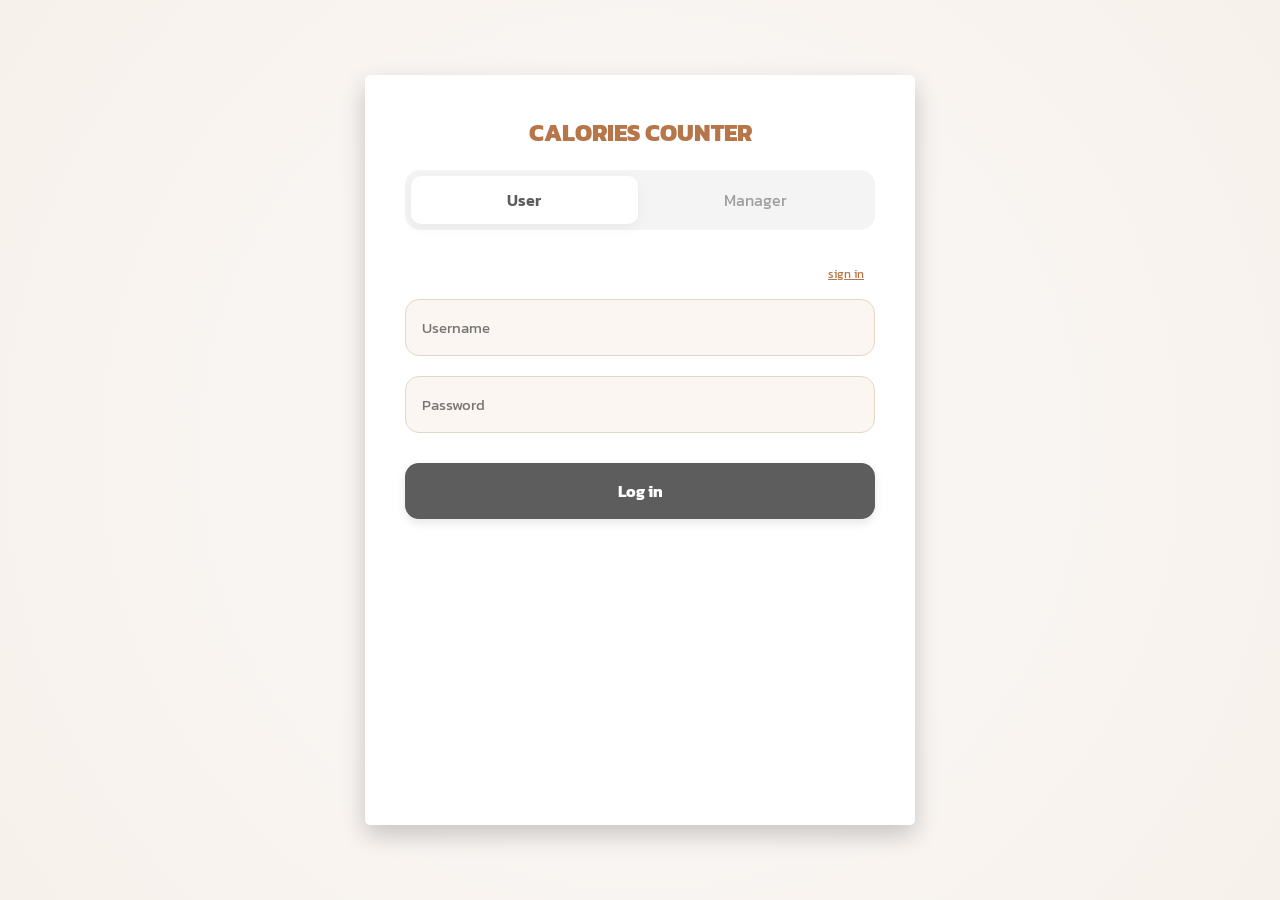
==== src/main/resources/templates/index.html @ afdca6d9 "Fix: renamed templates and controller returns to lowercase for Linux compatibility" ====
<!DOCTYPE html>
<html lang="th">
<head>
    <meta charset="UTF-8">
    <meta name="viewport" content="width=device-width, initial-scale=1.0">
    <title>log in - CalTrack</title>
    <link href="https://fonts.googleapis.com/css2?family=Kanit:wght@300;400;600&display=swap" rel="stylesheet">
    <style>
        :root {
            --sut-orange: #b7764a;
            --sut-dark: #5d5d5d;
            --bg-gray: #f4f4f4;
            --text-dark: #424242;
        }

        body {
            font-family: 'Segoe UI', 'Kanit', sans-serif;
            background: radial-gradient(circle, #f9f5f2 50%, #f7f1eb 100%); 
            margin: 0;
            display: flex;
            justify-content: center;
            align-items: center;
            height: 100vh;
            margin: 0;
        }

        .app-screen { 
            width: 550px; 
            height: 750px; 
            background: white; 
            position: relative;
            overflow: hidden;
            box-shadow: 0 10px 25px rgba(0,0,0,0.2);
            border-radius: 5px; 
            display: flex;
            flex-direction: column;
        }

        .header { 
            background: var(--sut-dark); 
            padding: 10px; 
            text-align: center; 
            flex-shrink: 0; 
            color: white; 
            font-weight: 600; 
        }

        .content { 
            flex-grow: 1; 
            overflow-y: auto; 
            padding: 40px; 
            display: flex;
            flex-direction: column;
            text-align: center;
        }

        .logo-circle {
            background: #fbf6f1; 
            width: 80px; height: 80px; 
            border-radius: 50%; display: flex; align-items: center; justify-content: center; 
            margin: 0 auto 20px;
        }

        @keyframes float {
            0%, 100% { transform: translateY(0px); }
            50% { transform: translateY(-5px); }
        }

        h2 {
            color: var(--text-dark);
            font-weight: 600;
            margin-bottom: 5px;
            font-size: 1.8rem;
        }

        .tab-buttons {
            display: flex;
            background: var(--bg-gray);
            padding: 6px;
            border-radius: 15px;
            margin: 20px 0 30px;
            gap: 5px;
        }

        .tab-buttons button {
            flex: 1;
            padding: 12px;
            border: none;
            background: transparent;
            cursor: pointer;
            border-radius: 10px;
            transition: all 0.3s ease;
            font-family: 'Kanit';
            font-size: 1rem;
            color: #9e9e9e;
        }

        .tab-buttons button.active {
            background: white;
            color: var(--sut-dark);
            box-shadow: 0 4px 12px rgba(0,0,0,0.05);
            font-weight: 600;
        }

        .mode-tabs {
            text-align: right;
            margin-bottom: 5px;
            padding-right: 5px;
        }

        .mode-tabs button {
            background: none;
            border: none;
            color: var(--sut-orange);
            cursor: pointer;
            font-size: 0.75rem;
            font-family: 'Kanit';
            text-decoration: underline;
        }

        .mode-tabs button.active {
            display: none;
        }

        input {
            width: 100%;
            padding: 16px;
            margin: 10px 0;
            border: 1px solid #e2d7c6;
            border-radius: 14px;
            box-sizing: border-box;
            transition: 0.3s;
            background: #fbf6f1;
            font-family: 'Kanit';
            font-size: 0.95rem;
        }

        input:focus {
            outline: none;
            border-color: var(--sut-orange);
            box-shadow: 0 0 0 4px rgba(183, 118, 74, 0.1);
        }

        #submit-btn {
            width: 100%;
            padding: 16px;
            background-color: var(--sut-dark);
            color: white;
            border: none;
            border-radius: 14px;
            cursor: pointer;
            font-size: 1rem;
            font-weight: bold;
            margin-top: 20px;
            transition: 0.3s;
            font-family: 'Kanit';
            box-shadow: 0 4px 10px rgba(0,0,0,0.1);
        }

        #submit-btn:hover {
            background-color: #424242;
            transform: translateY(-2px);
        }
    </style>
</head>
<body>

<div class="app-screen">

    <div class="content">
        <div class="logo">
            <span style="font-weight: 800; font-size: 1.5rem; color: var(--sut-orange);">CALORIES COUNTER</span>
        </div>

        <div class="tab-buttons">
            <button onclick="uiController.switchRole('user')" id="btn-user" class="active">User</button>
            <button onclick="uiController.switchRole('manager')" id="btn-manager">Manager</button>
        </div>

        <div class="mode-tabs" id="user-modes">
            <button onclick="uiController.switchMode('login')" id="btn-login" class="active">log in</button>
            <button onclick="uiController.switchMode('signup')" id="btn-signup">sign in</button>
        </div>

        <form id="loginForm">
            <input type="text" id="username" placeholder="Username" required>
            <input type="password" id="password" placeholder="Password" required>
            <button type="submit" id="submit-btn">Log in</button>
        </form>
    </div>
</div>

<script>
    class BaseAccount {
        constructor(username, password) {
            this.username = username;
            this.password = password;
        }
        authenticate() {
            return this.username.length > 0 && this.password.length >= 8;
        }
    }

    class UserAccount extends BaseAccount {
        constructor(username, password, mode) {
            super(username, password);
            this.mode = mode;
        }
        getRedirectPath() { 
            if (this.mode === 'signup') {
                return "/calculate"; 
            }
            const hasSetup = localStorage.getItem('user_setup_' + this.username);
            return hasSetup ? "/home" : "/calculate"; 
        }
    }

    class ManagerAccount extends BaseAccount {
        constructor(username, password) {
            super(username, password);
            this.adminId = "admin1";
            this.adminPass = "0630";
        }
        authenticate() {
            return this.username === this.adminId && this.password === this.adminPass;
        }
        getRedirectPath() { return "/manager/home"; }
    }

    const uiController = {
        currentRole: 'user',
        currentMode: 'login',
        
        switchRole(role) {
            this.currentRole = role;
            
            document.getElementById('btn-user').classList.toggle('active', role === 'user');
            document.getElementById('btn-manager').classList.toggle('active', role === 'manager');
            
            document.getElementById('user-modes').style.display = role === 'user' ? 'block' : 'none';
            
            document.getElementById('loginForm').reset();
        },

        switchMode(mode) {
            this.currentMode = mode;
            document.getElementById('btn-login').classList.toggle('active', mode === 'login');
            document.getElementById('btn-signup').classList.toggle('active', mode === 'signup');
            if(document.getElementById('btn-login')) document.getElementById('btn-login').classList.toggle('active', mode === 'login');
            if(document.getElementById('btn-signup')) document.getElementById('btn-signup').classList.toggle('active', mode === 'signup');
            
            const submitBtn = document.getElementById('submit-btn'); // Ensure submitBtn is defined
            submitBtn.innerText = mode === 'login' ? 'log in' : 'sign in';
        },

        handleLogin(e) {
            e.preventDefault();
            const u = document.getElementById('username').value;
            const p = document.getElementById('password').value;
            
            const account = (this.currentRole === 'user') 
                ? new UserAccount(u, p, this.currentMode) 
                : new ManagerAccount(u, p);

            if (account.authenticate()) {
                const formData = new URLSearchParams();
                formData.append('username', u);
                formData.append('password', p);

                fetch('/login', {
                    method: 'POST',
                    body: formData
                }).then(response => {
                    if (response.redirected && response.url.includes('login')) {
                        alert("Invalid credentials or password too short.");
                        location.reload();
                    } else {
                        alert("hello " + account.username + " welcome to the system!");
                        window.location.href = account.getRedirectPath();
                    }
                });
            } else {
                alert("Invalid " + this.currentRole + " credentials. (Password must be 8+ chars)");
            }
        }
    };

    document.getElementById('loginForm').addEventListener('submit', (e) => uiController.handleLogin(e));
</script>

</body>
</html>
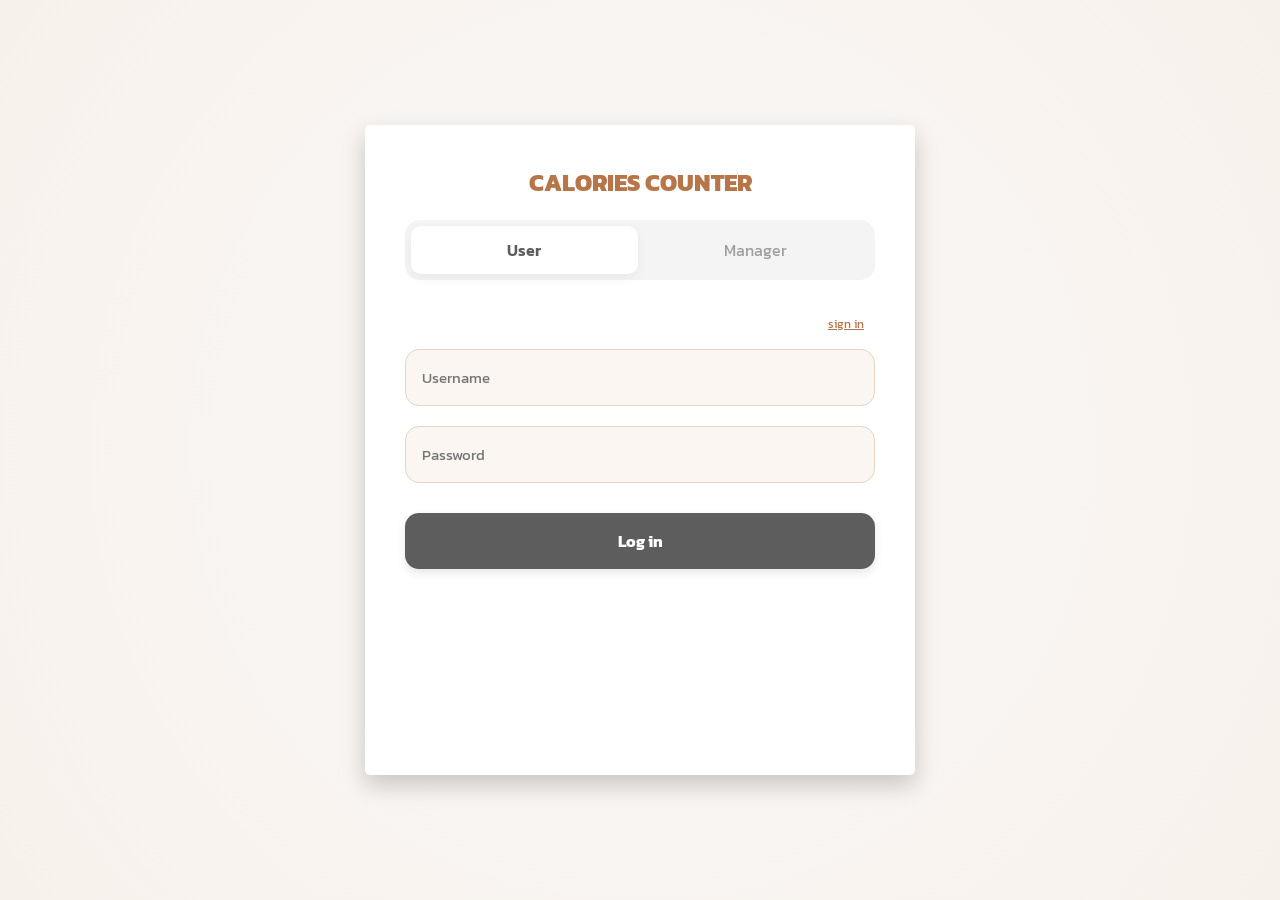
==== commit c224b485: "Fix: renamed templates and controller returns to lowercase for Linux compatibility" ====
--- a/src/main/resources/templates/index.html
+++ b/src/main/resources/templates/index.html
@@ -26,7 +26,7 @@
 
         .app-screen { 
             width: 550px; 
-            height: 750px; 
+            height: 650px; 
             background: white; 
             position: relative;
             overflow: hidden;
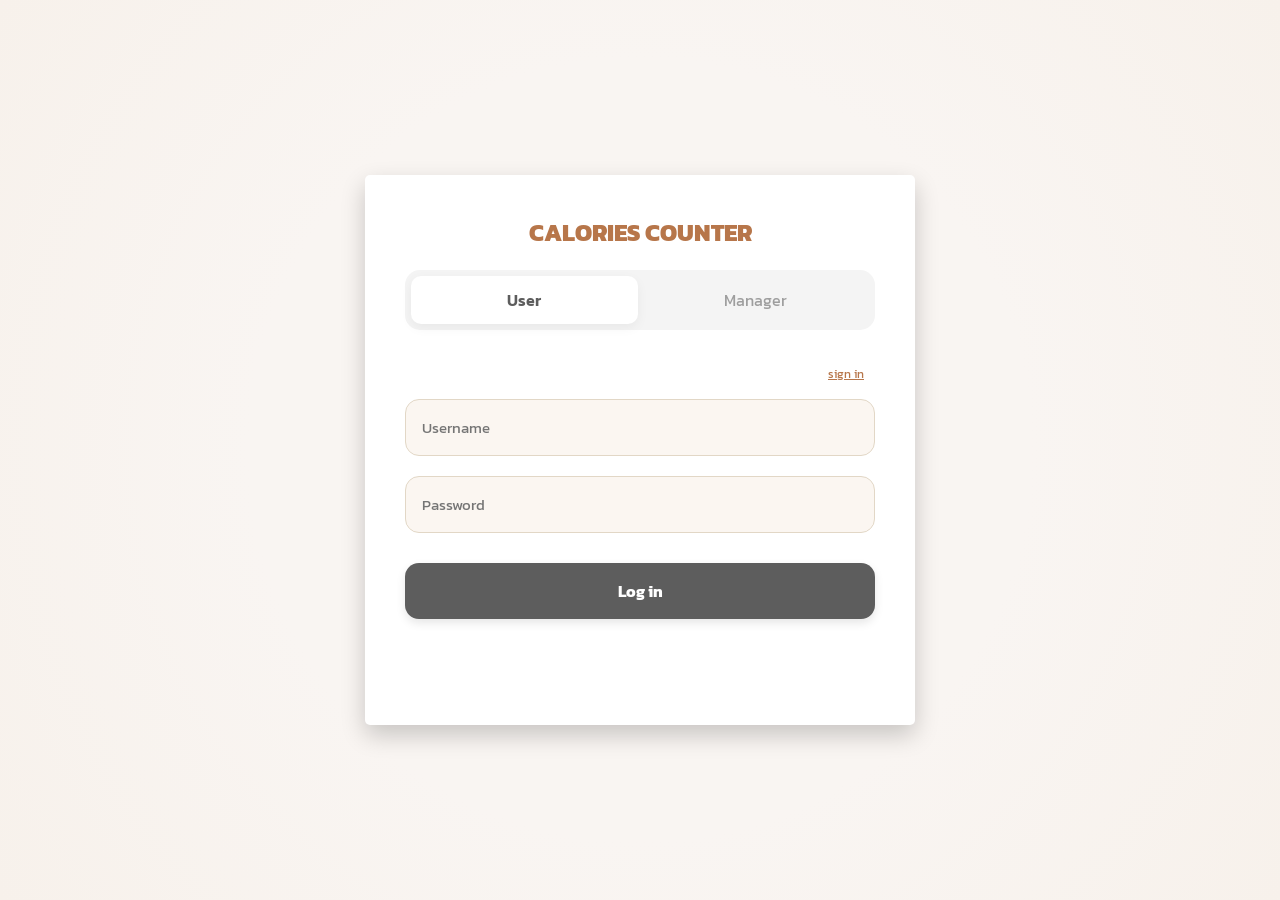
==== commit 8e98eb65: "Fix: renamed templates and controller returns to lowercase for Linux compatibility" ====
--- a/src/main/resources/templates/index.html
+++ b/src/main/resources/templates/index.html
@@ -26,7 +26,7 @@
 
         .app-screen { 
             width: 550px; 
-            height: 650px; 
+            height: 550px; 
             background: white; 
             position: relative;
             overflow: hidden;
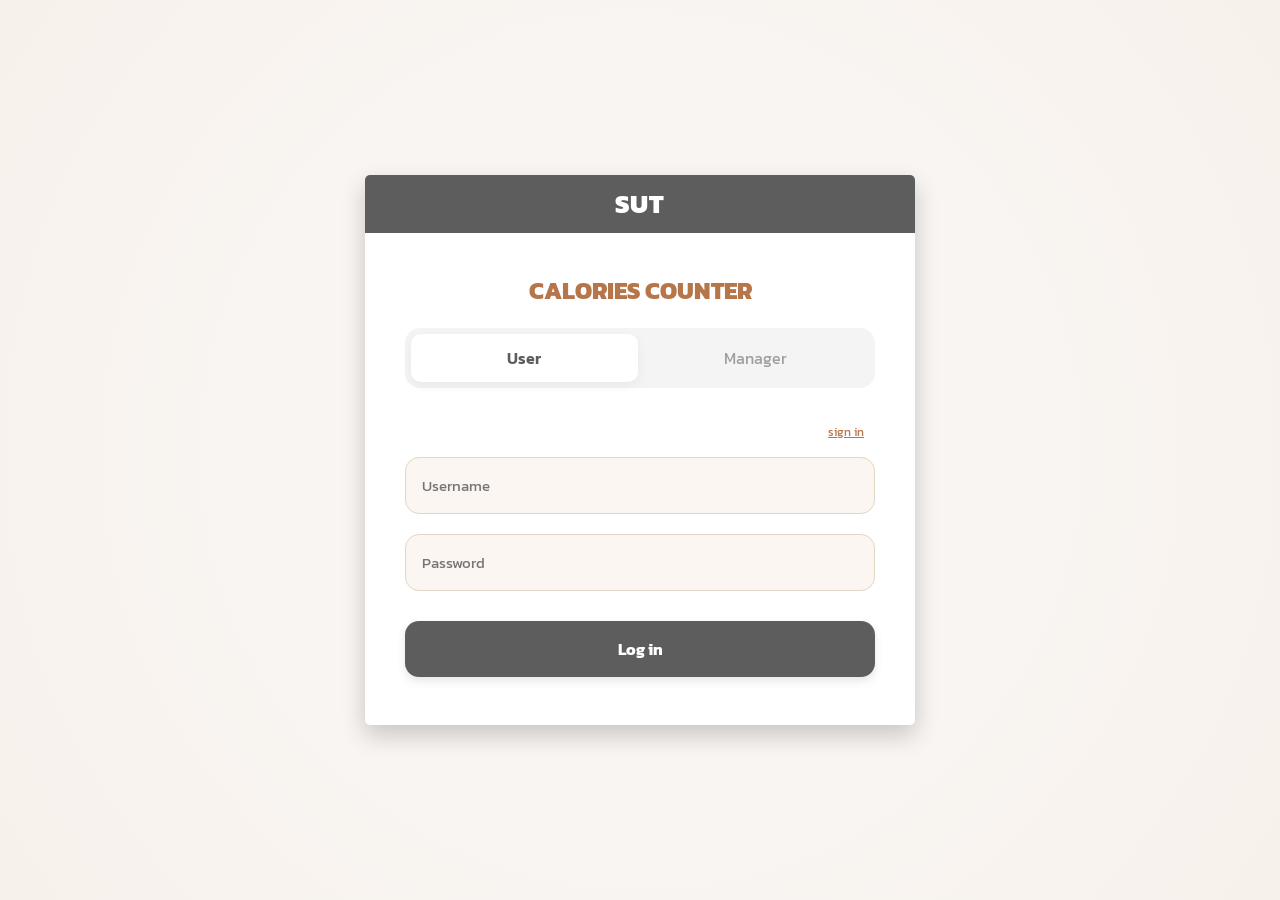
==== commit 35051458: "Fix: renamed templates and controller returns to lowercase for Linux compatibility" ====
--- a/src/main/resources/templates/index.html
+++ b/src/main/resources/templates/index.html
@@ -166,6 +166,9 @@
 <body>
 
 <div class="app-screen">
+    <div class="header">
+        <span style="font-weight: 800; font-size: 1.6rem; color: white; letter-spacing: 1px;">SUT</span>
+    </div>
 
     <div class="content">
         <div class="logo">
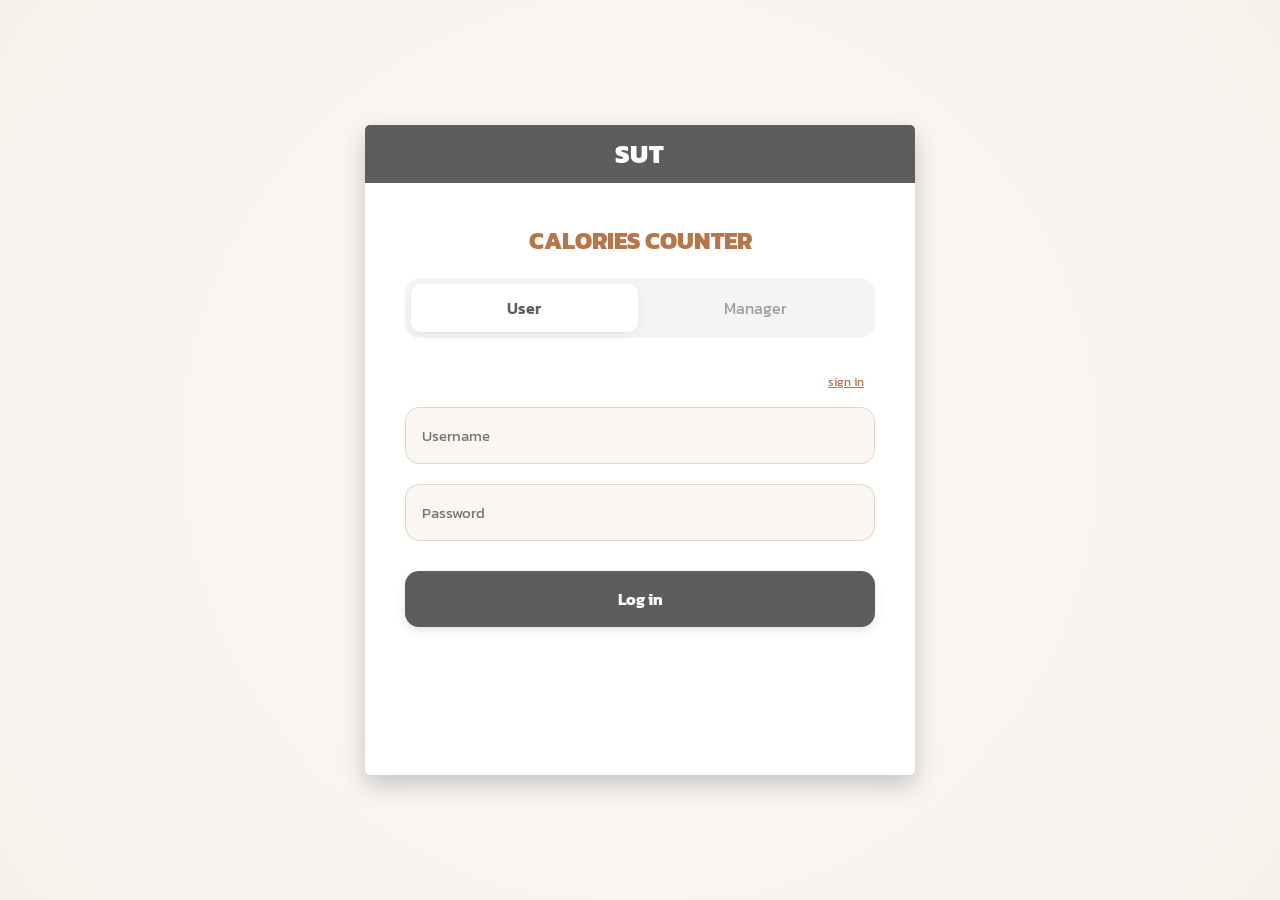
==== commit c5d2e3b8: "Fix: renamed templates and controller returns to lowercase for Linux compatibility" ====
--- a/src/main/resources/templates/index.html
+++ b/src/main/resources/templates/index.html
@@ -20,13 +20,13 @@
             display: flex;
             justify-content: center;
             align-items: center;
-            height: 100vh;
+            min-height: 100vh;
             margin: 0;
         }
 
         .app-screen { 
             width: 550px; 
-            height: 550px; 
+            height: 650px; 
             background: white; 
             position: relative;
             overflow: hidden;
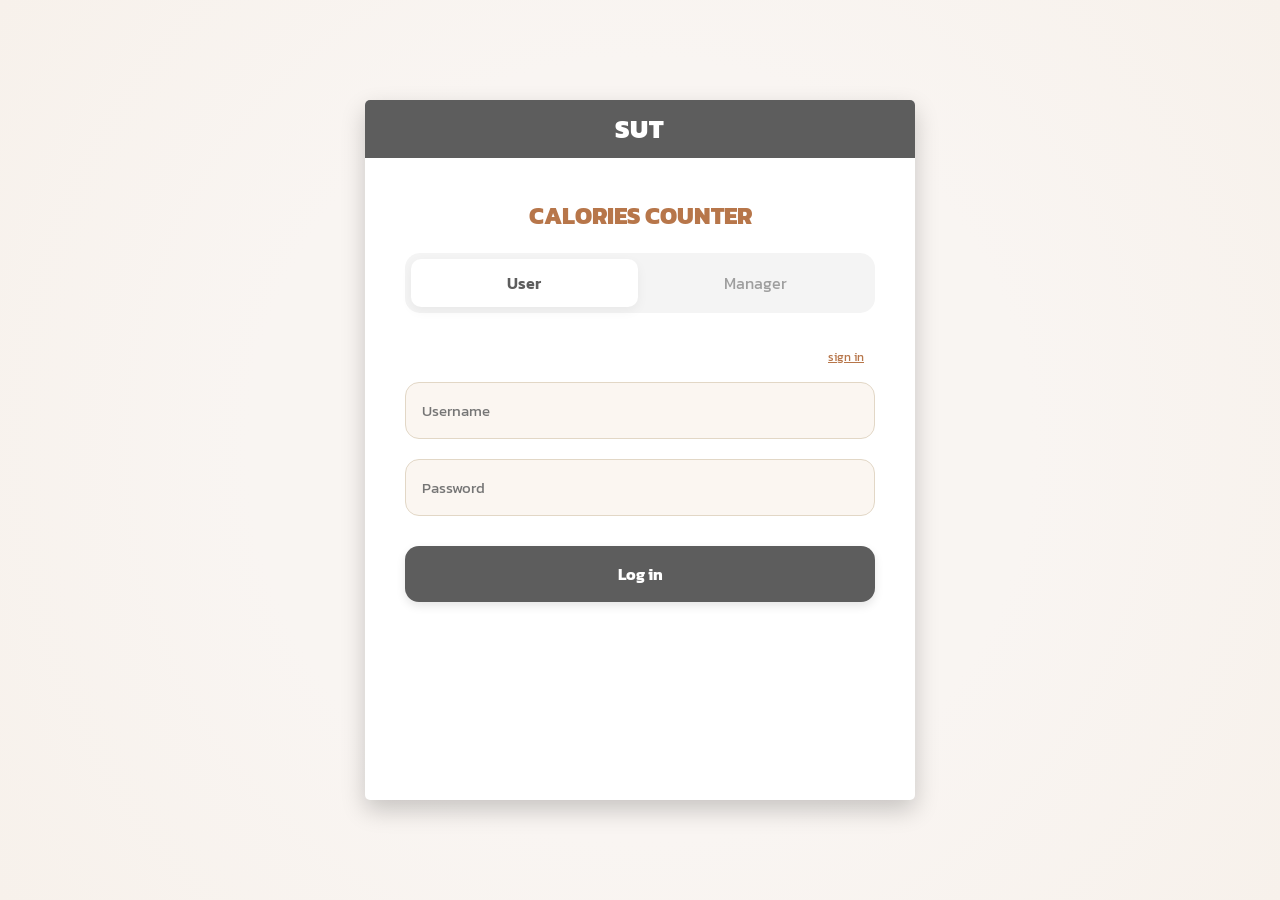
==== commit 9a310cb6: "Fix: renamed templates and controller returns to lowercase for Linux compatibility" ====
--- a/src/main/resources/templates/index.html
+++ b/src/main/resources/templates/index.html
@@ -20,13 +20,13 @@
             display: flex;
             justify-content: center;
             align-items: center;
-            min-height: 100vh;
+            height: 100vh;
             margin: 0;
         }
 
         .app-screen { 
             width: 550px; 
-            height: 650px; 
+            height: 700px; 
             background: white; 
             position: relative;
             overflow: hidden;
